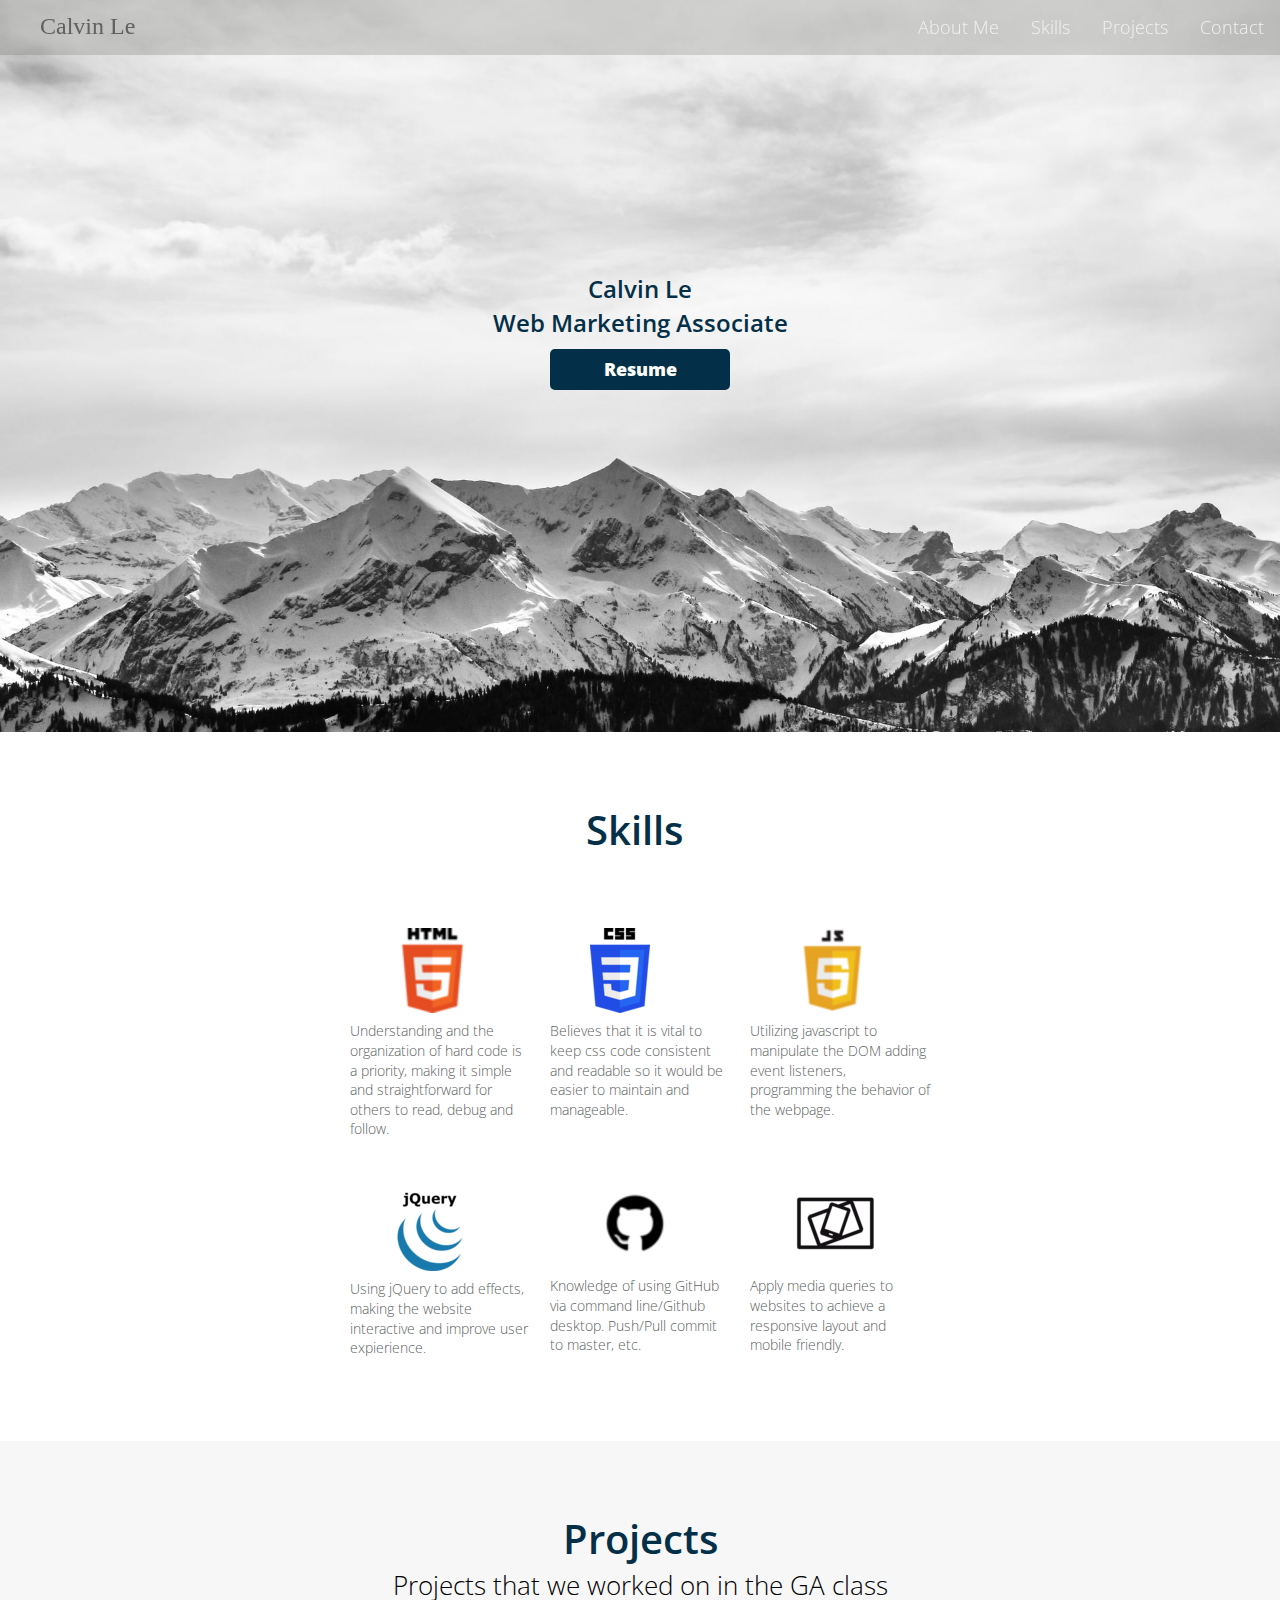
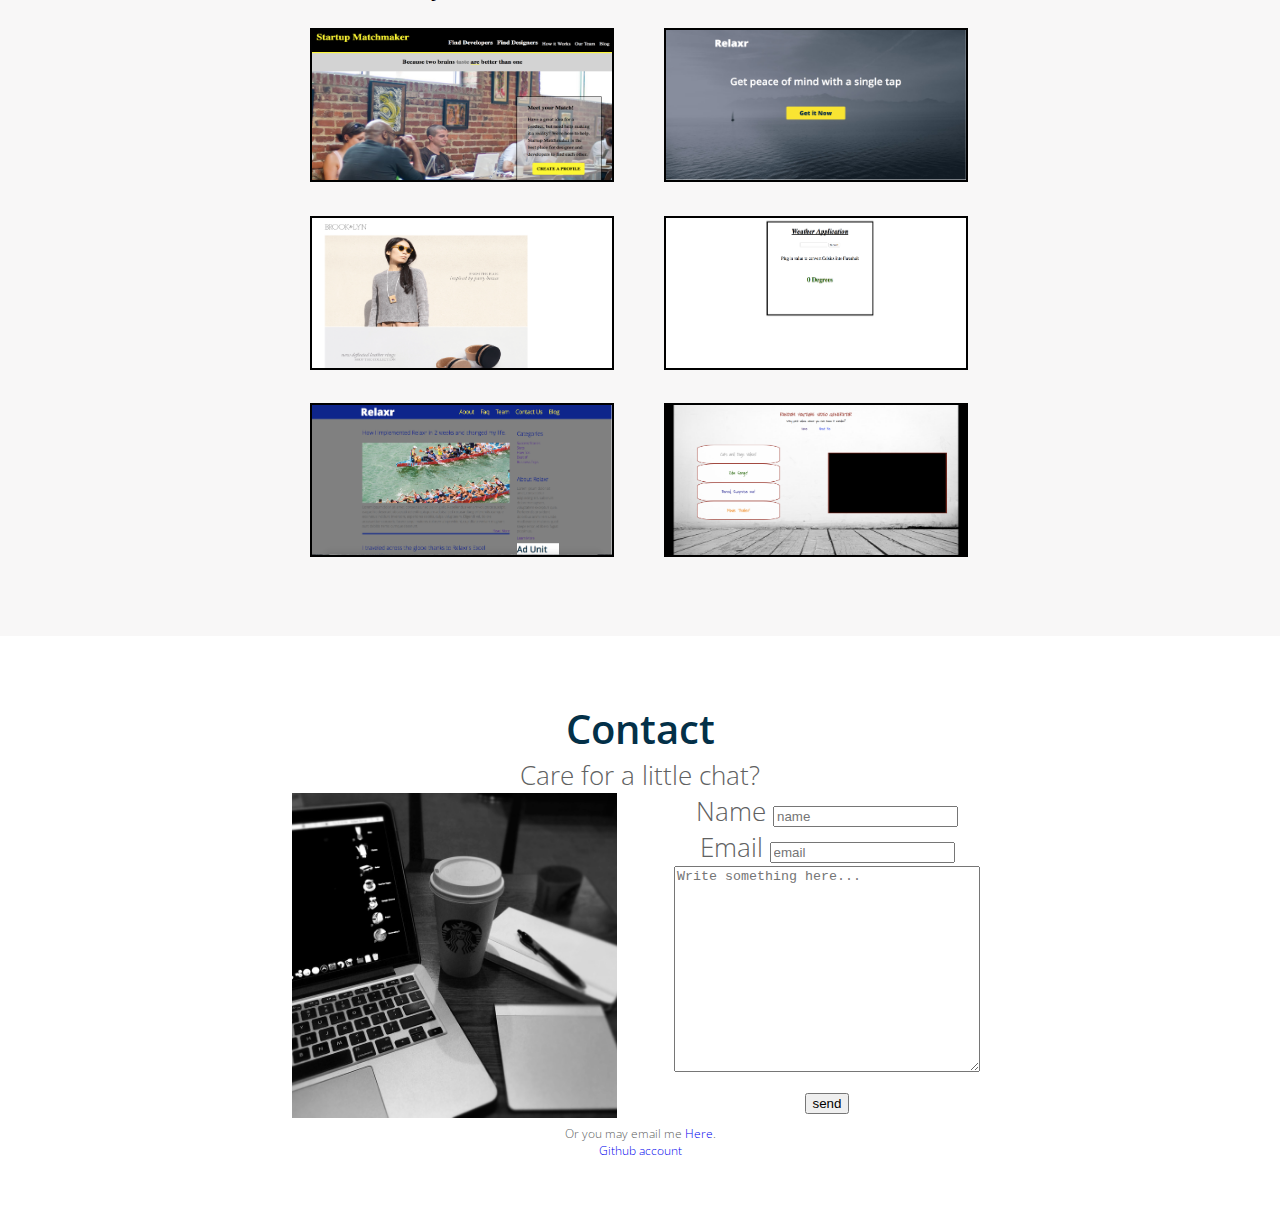
==== index.html @ 20d061e1 "update" ====
<!DOCTYPE html>
<html lang="en">

<head>
  <meta charset="utf-8">
  <meta name="description" content="Calvin's Profile Page">

  <title>Calvin's Profile Page</title>
  <link href='http://fonts.googleapis.com/css?family=Open+Sans:300italic,300,600,800' rel='stylesheet' type='text/css'>

  <!-- external CSS link -->
  <link rel="stylesheet" href="./styles/reset.css">
  <link rel="stylesheet" href="./styles/style.css">

</head>

<body>
  <header class="home" id="home">
    <div class="container">
      <div class="logo"></div>
      <h2>Calvin Le</h2>
      <h3>Web Marketing Associate</h3>
      <a class="button blue" href="./downloads/C.LeResume.pdf" download target="blank">Resume</a>

      <nav class>
        <h1>Calvin Le</h1>
        <ul>
          <li><a href="#contact">Contact</a></li>
          <li><a href="#projects">Projects</a></li>
          <li><a href="#skill">Skills</a></li>
          <li><a href="#home">About Me</a></li>
        </ul>
      </nav>

    </div>
  </header>
    <div class="container clearfix">
      <div class="skill" id="skill">
        <h3>Skills</h3>
            <div class="box">
              <img class="icon" src="./images/icon/html.png">
              <p>Understanding and the organization of hard code is a priority, making it simple and straightforward for others to read, debug and follow.</p>
            </div>
            <div class="box">
              <img class="icon" src="./images/icon/css.png">  
              <p>Believes that it is vital to keep css code consistent and readable so it would be easier to maintain and manageable.</p>
            </div>
            <div class="box">
              <img class="icon" src="./images/icon/js.png">
              <p>Utilizing javascript to manipulate the DOM adding event listeners, programming the behavior of the webpage.
              </p>
            </div>
            <div class="jquery box">
              <img class="icon" src="./images/icon/jquery.png">
              <p>Using jQuery to add effects, making the website interactive and improve user expierience.</p>
            </div>
            <div class="box">
              <img class="icon" src="./images/icon/git.png">
              <p>Knowledge of using GitHub via command line/Github desktop. Push/Pull commit to master, etc.</p>
            </div>
            <div class="box">
              <img class="icon" src="./images/icon/responsive.png">
              <p>Apply media queries to websites to achieve a responsive layout and mobile friendly.</p>
            </div>
      </div>
    </div>
  <div class="projects" id="projects">
    <div style="max-width:710px; margin:0 auto;" class="container clearfix">
      <h3>Projects</h3>
      <p class="black"> Projects that we worked on in the GA class</p>
        <div class="stackleft">
          <img class="img" src="./images/startup.png" alt="picture">
        </div>
        <div class="stackleft">
          <img class="img" src="./images/Relaxr.png" alt="picture">
        </div>
        <div class="stackleft">
          <img class="img" src="./images/ecardly.png" alt="picture">
        </div>
        <div class="stackleft">
          <img class="img" src="./images/weather.png" alt="picture">
        </div>
        <div class="stackleft">
          <img class="img" src="./images/blog.png" alt="picture">
        </div>
        <div class="stackleft">
          <img class="img" src="./images/project.png" alt="picture">
        </div>
  </div>
  </div>


  <footer>
    <div class="contact clearfix">
      <div class="container" id="contact">
        <h3>Contact</h3>
        <p>Care for a little chat?</p>
        <form id='my-form'>
          <p class="name">
            <label for="name">Name</label>
            <input type="text" name="name" id="name" placeholder="name" />
          </p>
          <p class="Email">
            <label for="name">Email</label>
            <input type="text" name="email" id="email" placeholder="email" />
          </p>
          <p class="text">
            <textarea name="text" placeholder="Write something here..."></textarea>
          </p>
          <p class="submit">
            <input type="submit" value="send">
          </p>
        </form>
      </div>
        <img class="coffee" src="./images/coffee.jpg" alt="picture">
      <div class="bottom">
      <address>
        Or you may email me <a class="bottomlink" href="mailto:l3calvin@gmail.com">Here</a>.<br>
        <a class="bottomlink" href="https://github.com/Calv519" target="blank">Github account </a>
      </address>
    </div>
    </div>
    <script src="https://cdnjs.cloudflare.com/ajax/libs/jquery/3.3.1/jquery.min.js"></script>
    <script src="./main.js"></script>
  </footer> 
</body>

</html>
---- styles/style.css ----
/******************************************
/* BASE STYLES
/*******************************************/
html {
  scroll-behavior: smooth;
}

body {
  color: #f0efef;
  font-size: 26px;
  line-height: 1.4;
  color: #606161;
  font-family: 'Open Sans', Helvetica, Arial, sans-serif;
  font-weight: 300;
}
a {
  text-decoration: none;
}


.clearfix:after {
  content:"";
  display: block;
  clear: both;
}

/******************************************
/* LAYOUT
/*******************************************/

/* Center the container */

.container {
  max-width: 960px;
  margin: 0 auto;
  box-sizing: border-box;
}

.logo {
  font-size: 32px;
  font-weight: 800;
}

header.home {
  height: 700px;
  background-image: url(../images/bg.jpeg);
  background-position: top center;
  background-size:cover;
  padding-top: 32px;
}

header .logo {
  color: #fff;
}
header h2 {
  font-size: 24px;
  text-align: center;
  color: #033048;
  margin: 240px 90px 0px 90px;
  font-weight: 600;
}

.black {
  color: black;
}

header h3 {
  font-size: 24px;
  text-align: center;
  color: #033048;
  font-weight: 600;
}

.button {
  border-radius: 5px;
  font-weight: 800;
  padding: 8px 0px;
  width: 180px;
  box-sizing: border-box;
  font-size: 18px;
  text-align: center;
  display: block;
  margin: 0 auto;
}
.yellow {
  background: #f9e42e;
  color: #033048;
}
.blue {
  background: #033048;
  color: #fff;
}

.skill h3 {
  margin: 70px 12px 70px 0px;
}

.home h3 {
  margin-bottom: 10px;
}

h3 {
  text-align: center;
  color: #033048;
  font-size: 40px;
  font-weight: 600;
}


footer {
  background: white;
  padding: 65px 0 45px;
  text-align: center;
}


/*SKILLS*/

.skill {
  max-width: 600px;
  margin: 0 auto;
}

.skill p {
font-size: 14px;
padding: 0px 10px;

}

.box {
  float: left;
  width: 200px;
  height: 250px;
  /*
  border: black solid 2px;*/
}


.img {
  width: 300px;
  height: 150px;
  border: 2px solid black;
  margin: 25px 25px 0px 25px;
}

.jquery {
  margin-top: 13px;
}

 
/*PROJECTS*/

#projects {
  background: no-repeat top center rgba(109, 106, 105, .05) ;
  padding: 70px 0 70px;
  color: #fff;
  background-size: cover;
}

.projects p {
  text-align: center;
}

.stackleft {
  float: left;
}


.icon {
margin-left: 25%;
}


/*NAVIGATION*/
#downloaded {
  height: 30px;
  text-align: center;
  background-color: lightgreen;
  padding-top: 15px;
}

nav {
    overflow: hidden;
    background-color: rgba(109, 106, 105, .25);
    position: fixed; 
    top: 0;
    right: 0%; 
    width: 100%;/*
    height: 10%;*/
}

nav a {
    float: right;
    display: block;
    color: #f2f2f2;
    text-align: center;
    padding: 15px 16px;
    text-decoration: none;
    font-size: 18px;
}


nav h1{
  position: absolute;
  font-size: 24px;
  margin: 5px 0px 0px 25px;
  padding: 5px 15px 5px 15px;
  font-family: 'Kaushan Script', cursive;
}





/*CONTACT*/

.contact {
  width: 700px;
  margin: 0 auto;
}

form {
  float: right;
  padding-right: 10px;
}



textarea {
  height: 200px;
  width: 300px;
}

.coffee {
  height: 325px;
  padding-right: 55px;
}

address {
  font-size: 12px;
}
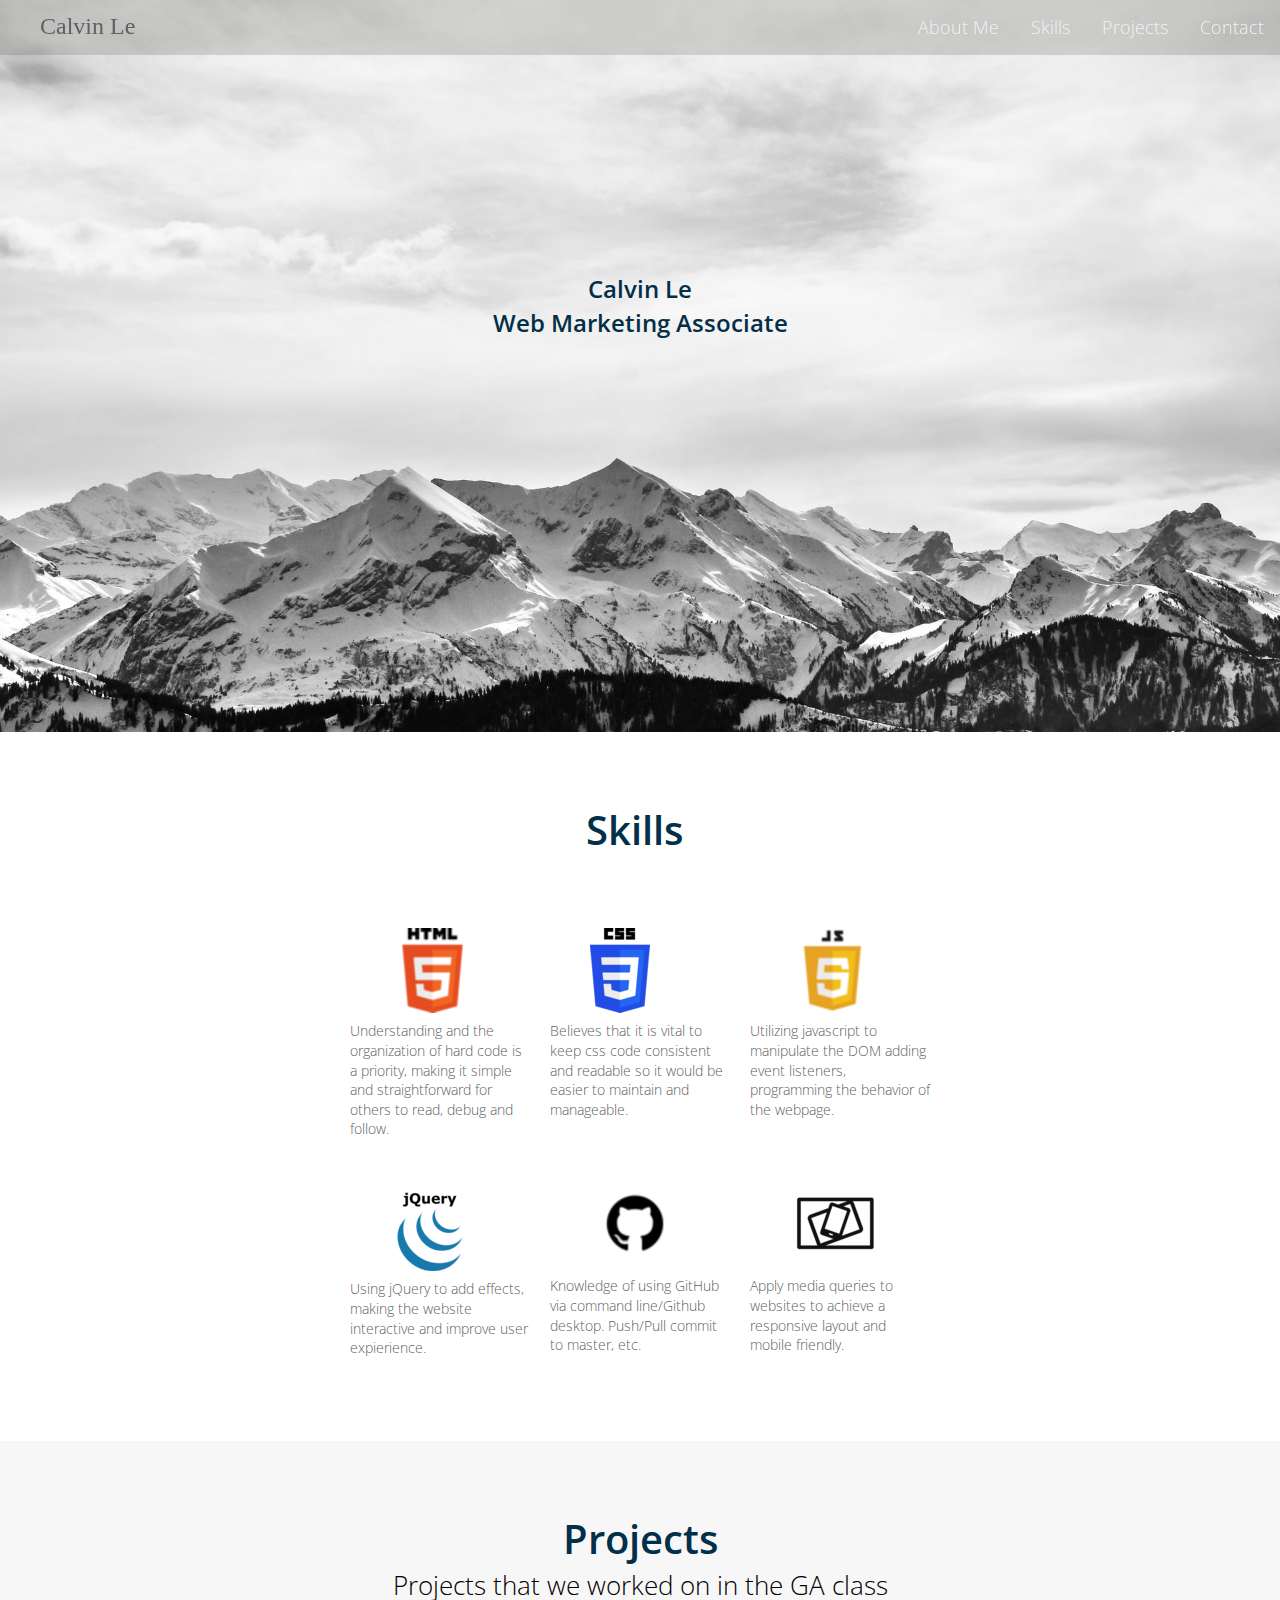
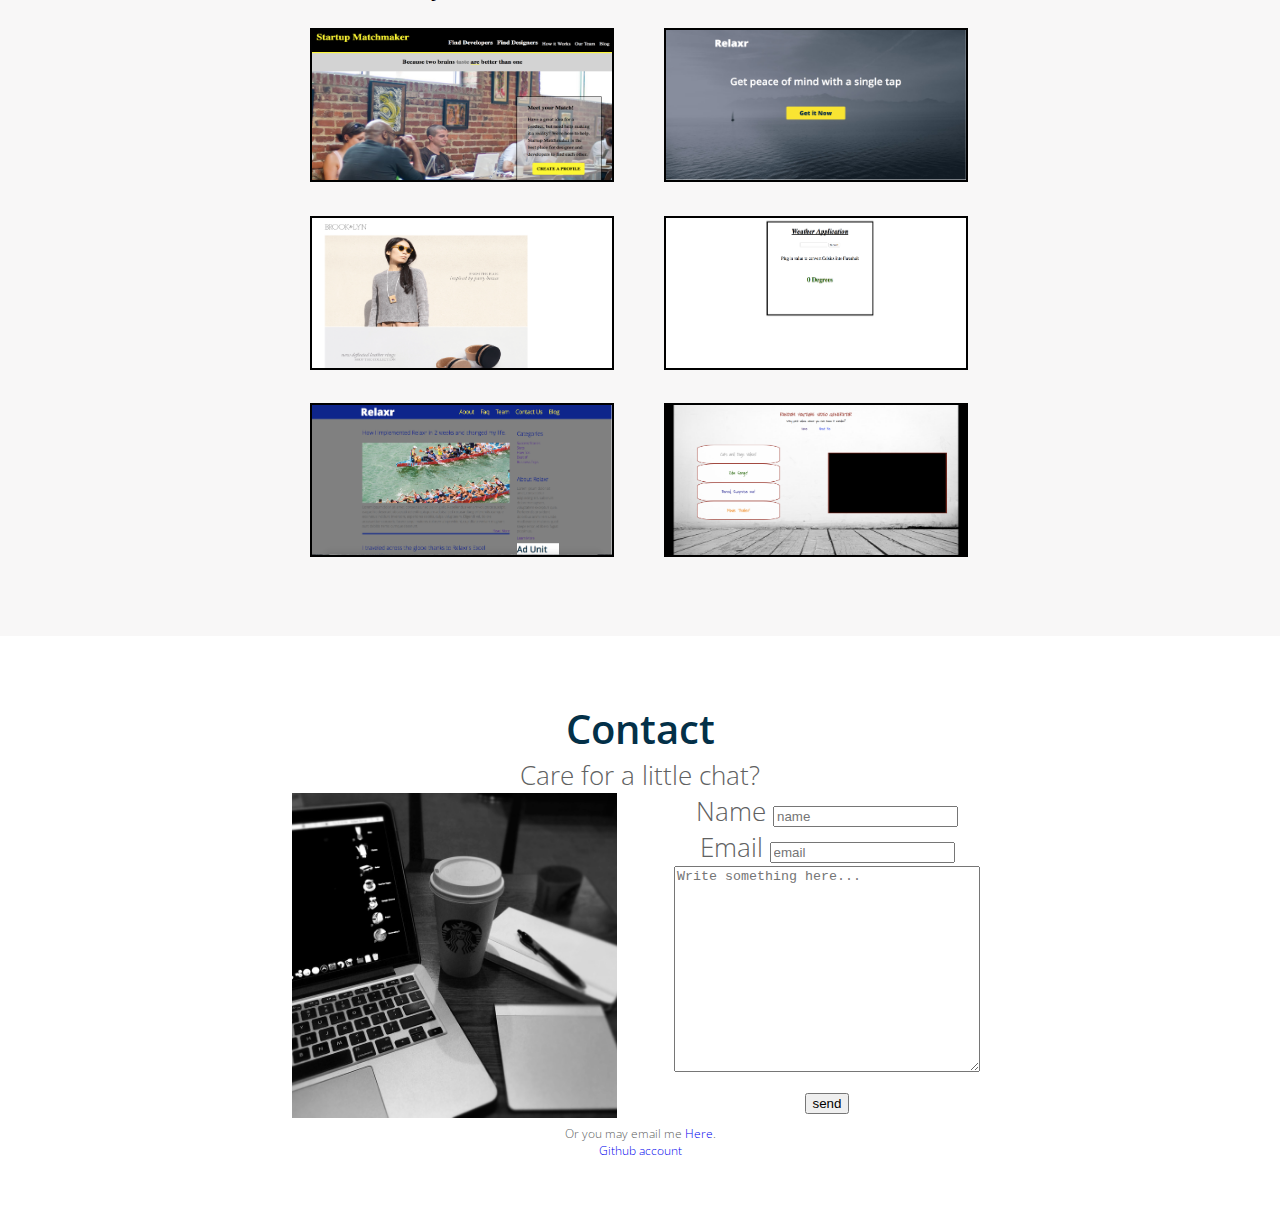
==== commit d4e1b6dc: "update" ====
--- a/index.html
+++ b/index.html
@@ -20,7 +20,6 @@
       <div class="logo"></div>
       <h2>Calvin Le</h2>
       <h3>Web Marketing Associate</h3>
-      <a class="button blue" href="./downloads/C.LeResume.pdf" download target="blank">Resume</a>
 
       <nav class>
         <h1>Calvin Le</h1>
@@ -115,7 +114,7 @@
         <img class="coffee" src="./images/coffee.jpg" alt="picture">
       <div class="bottom">
       <address>
-        Or you may email me <a class="bottomlink" href="mailto:l3calvin@gmail.com">Here</a>.<br>
+        Or you may email me <a class="bottomlink" href="mailto:l3_calvin@yahoo.com">Here</a>.<br>
         <a class="bottomlink" href="https://github.com/Calv519" target="blank">Github account </a>
       </address>
     </div>
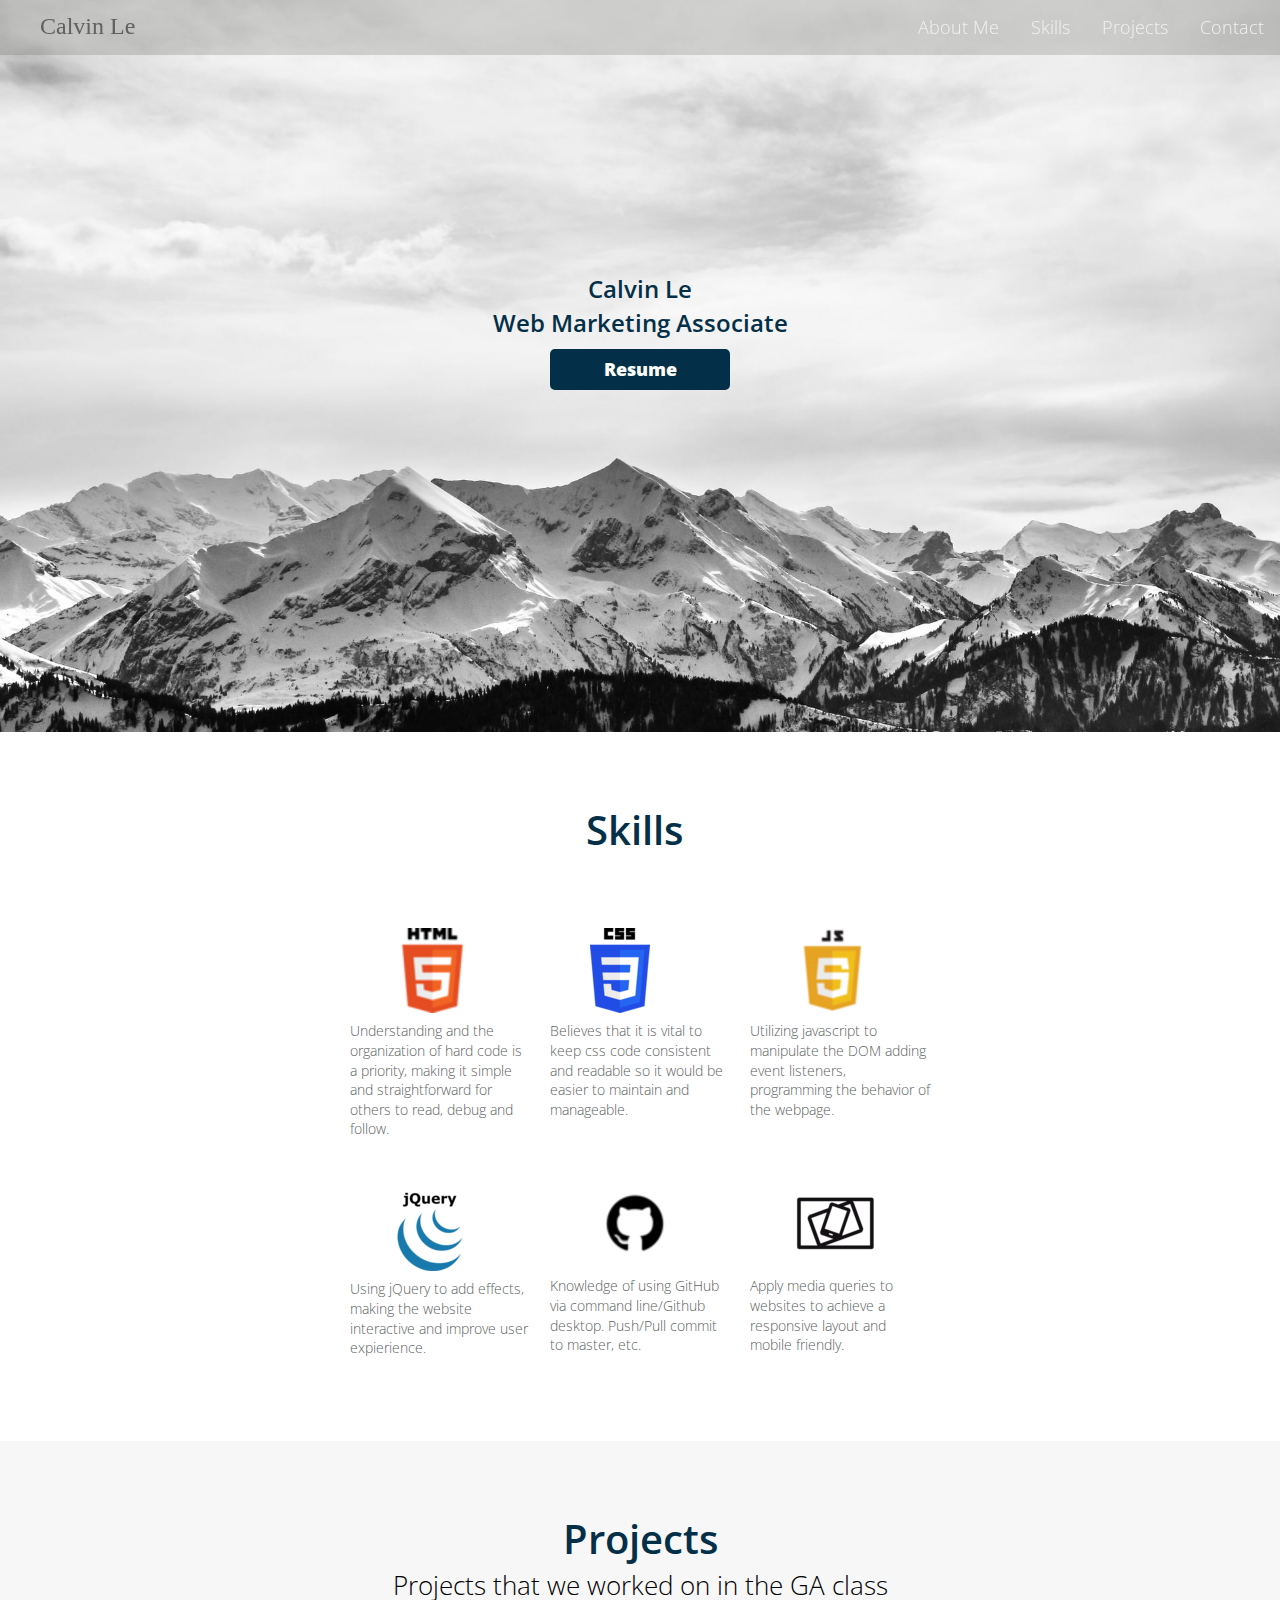
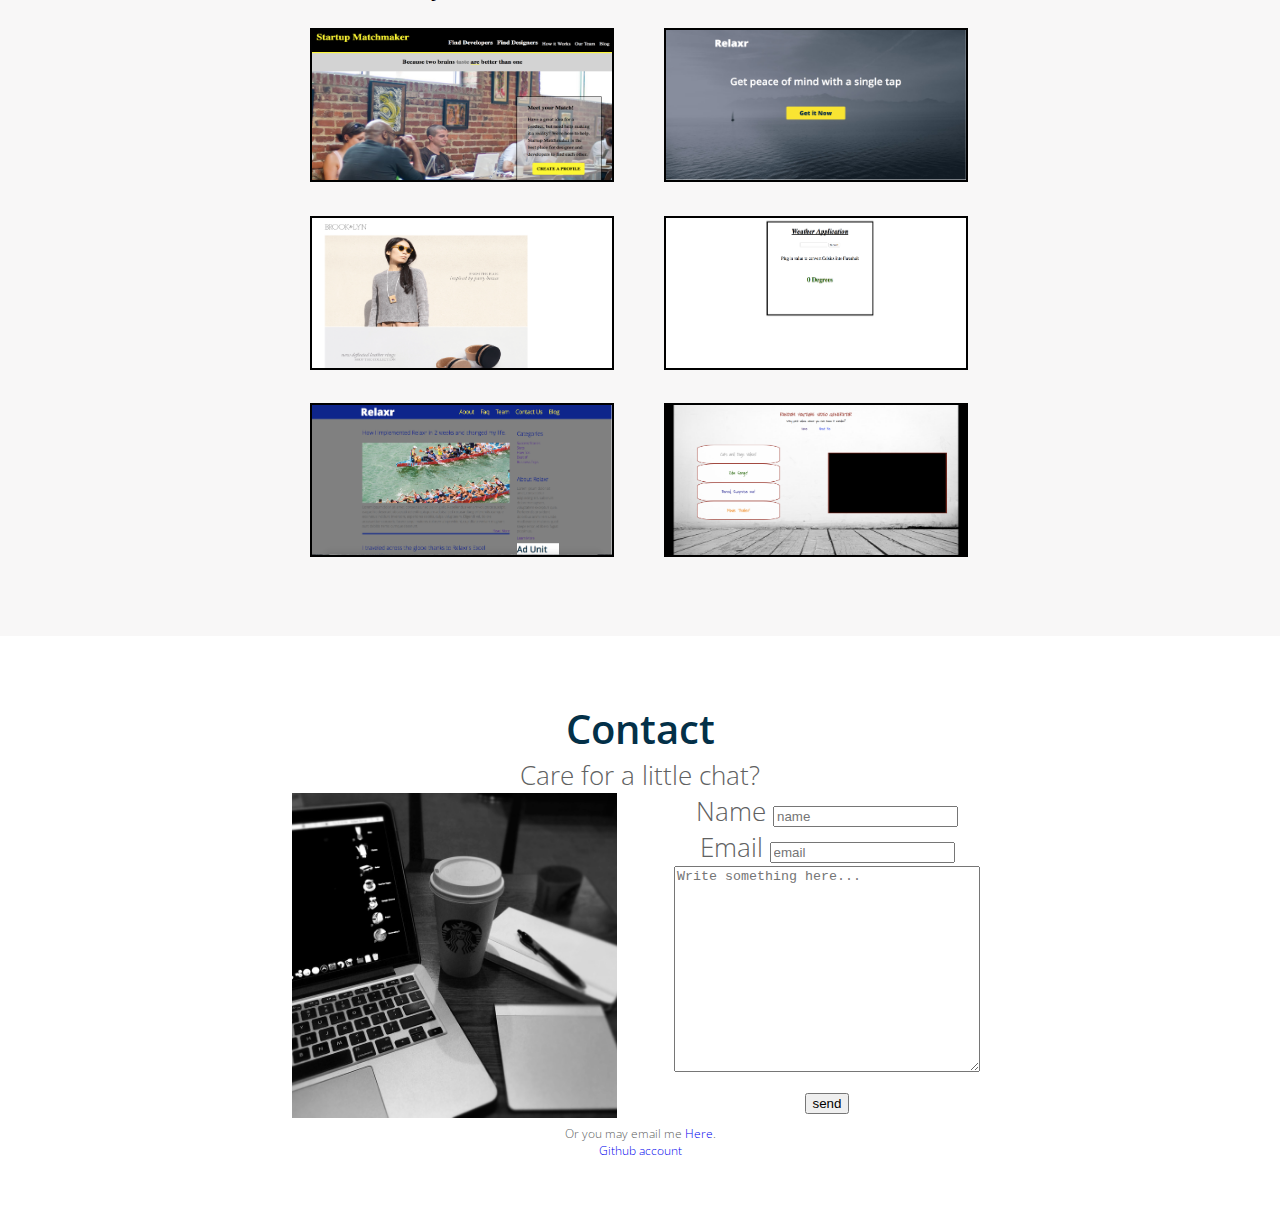
==== commit ad0b5bda: "update" ====
--- a/index.html
+++ b/index.html
@@ -20,6 +20,7 @@
       <div class="logo"></div>
       <h2>Calvin Le</h2>
       <h3>Web Marketing Associate</h3>
+      <a class="button blue" href="./downloads/C.Le-Resume.pdf" download target="blank">Resume</a>
 
       <nav class>
         <h1>Calvin Le</h1>
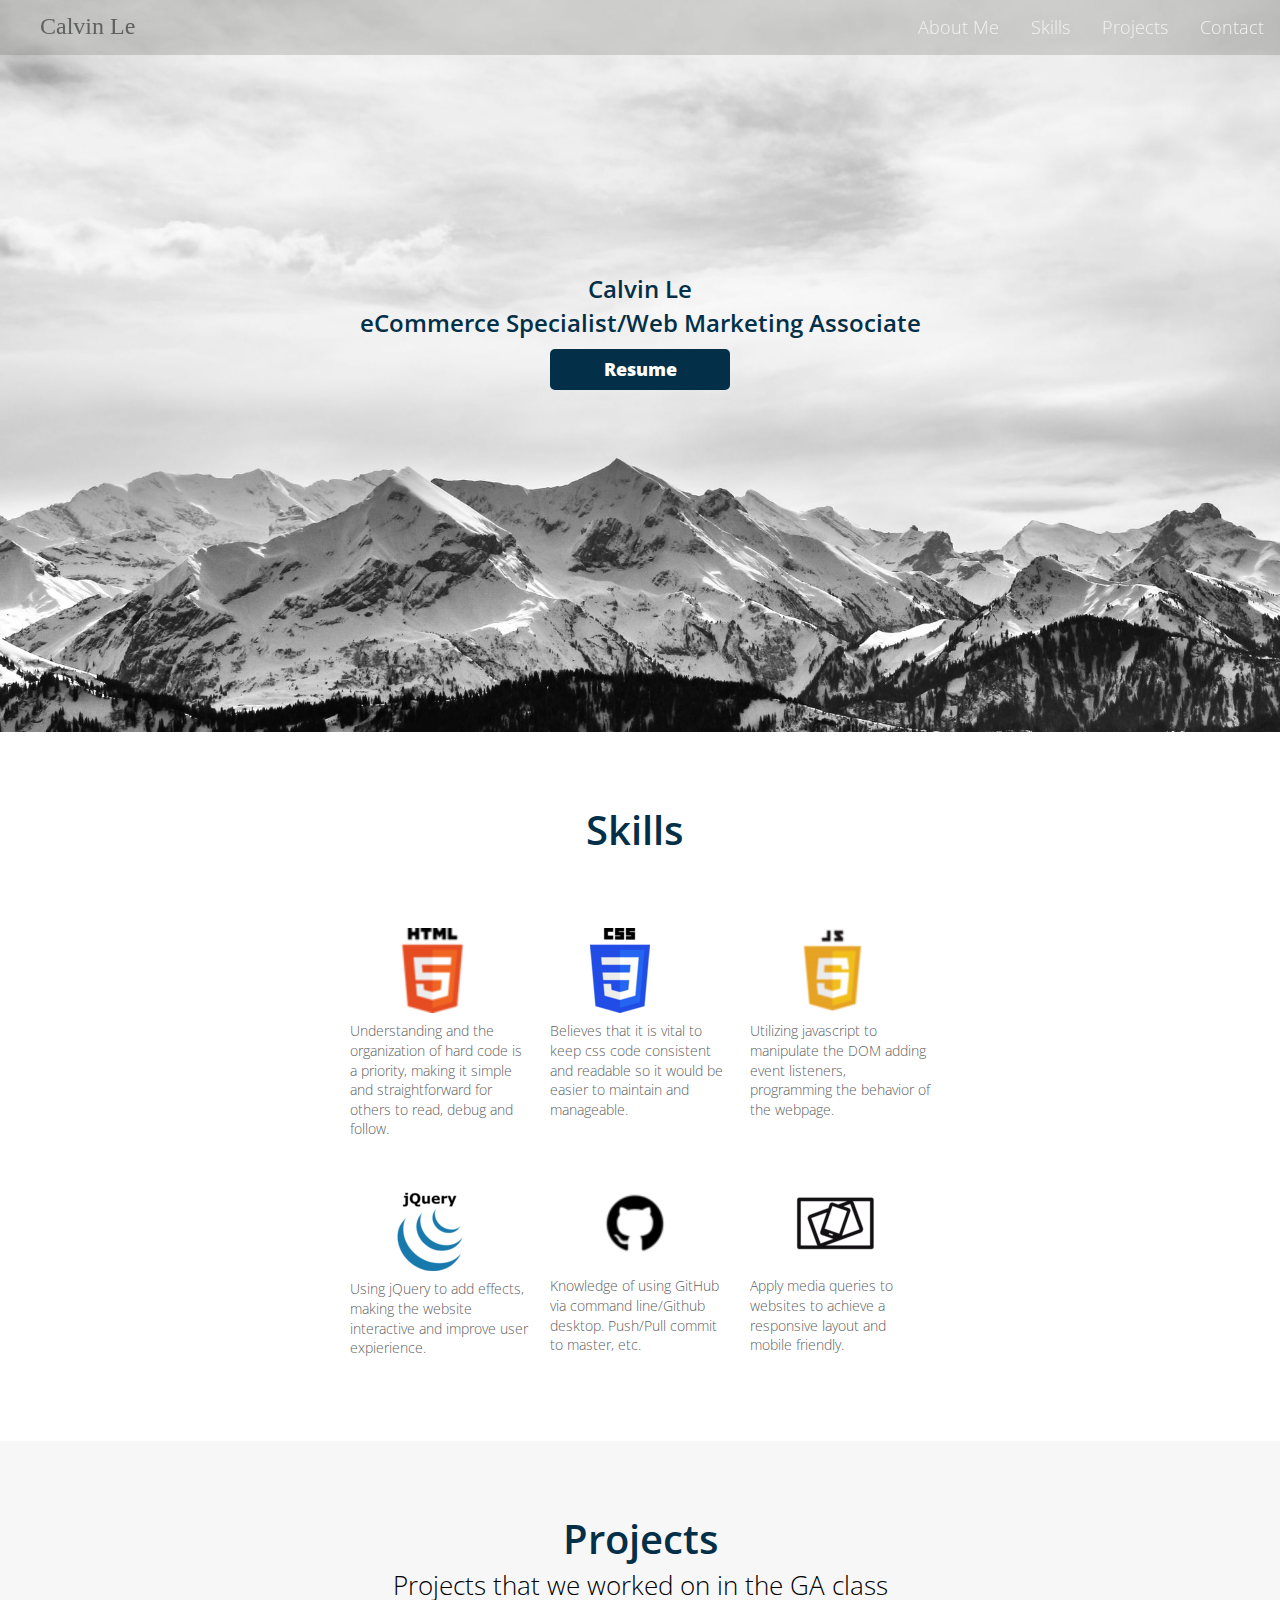
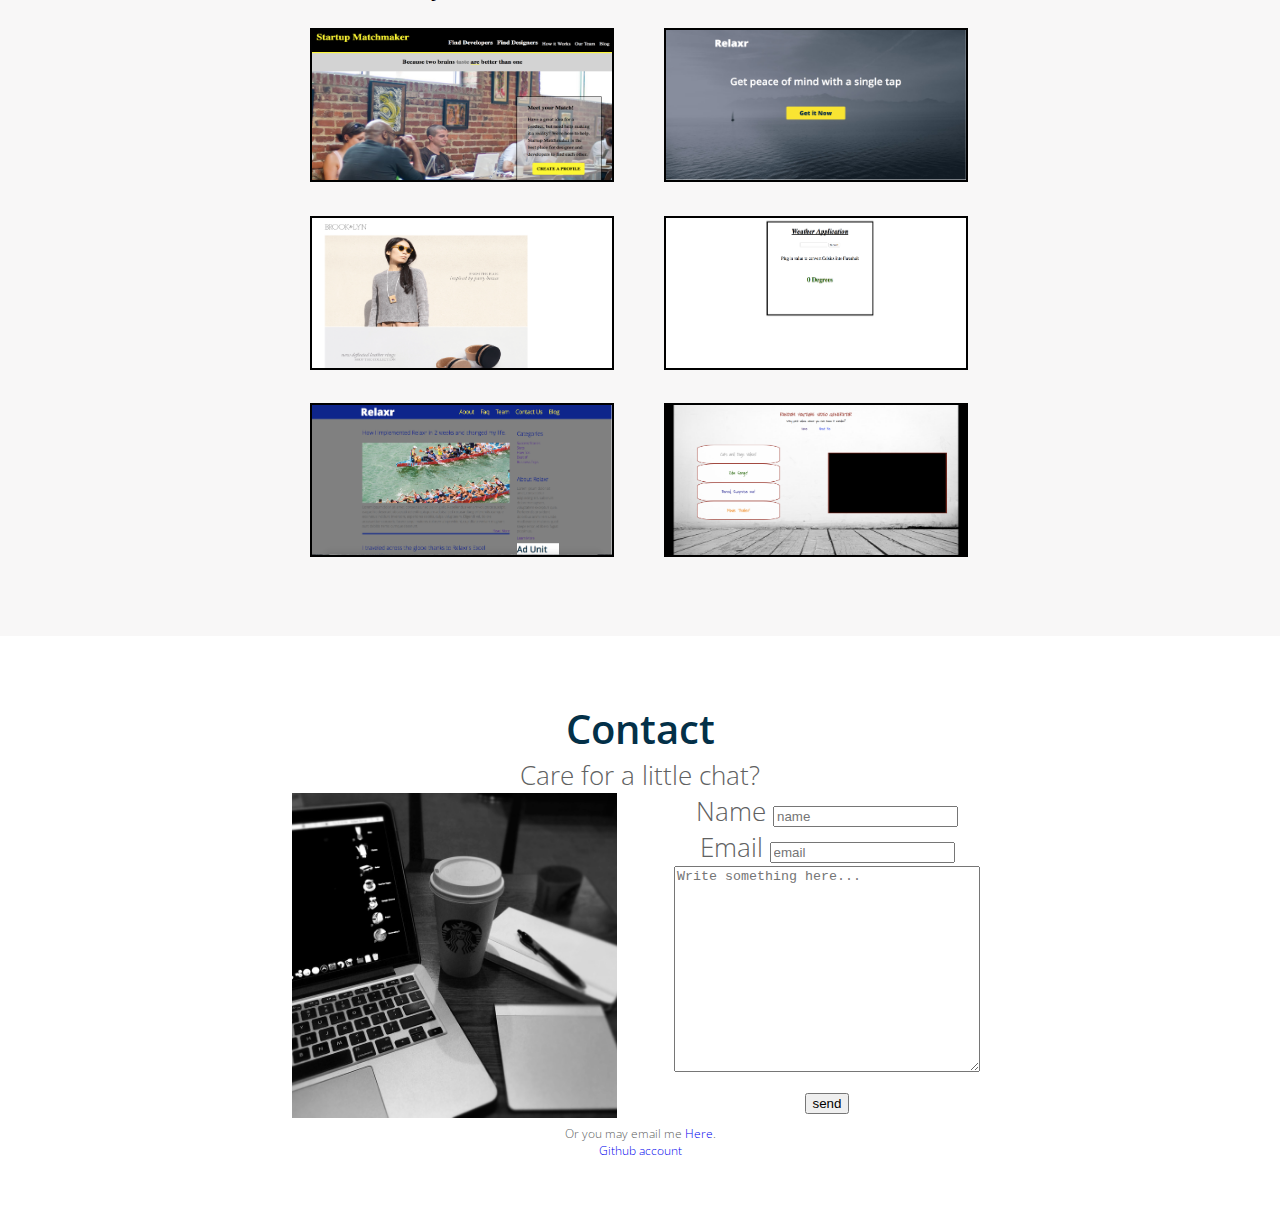
==== commit a50ca102: "2022update" ====
--- a/index.html
+++ b/index.html
@@ -19,7 +19,7 @@
     <div class="container">
       <div class="logo"></div>
       <h2>Calvin Le</h2>
-      <h3>Web Marketing Associate</h3>
+      <h3>eCommerce Specialist/Web Marketing Associate</h3>
       <a class="button blue" href="./downloads/C.Le-Resume.pdf" download target="blank">Resume</a>
 
       <nav class>
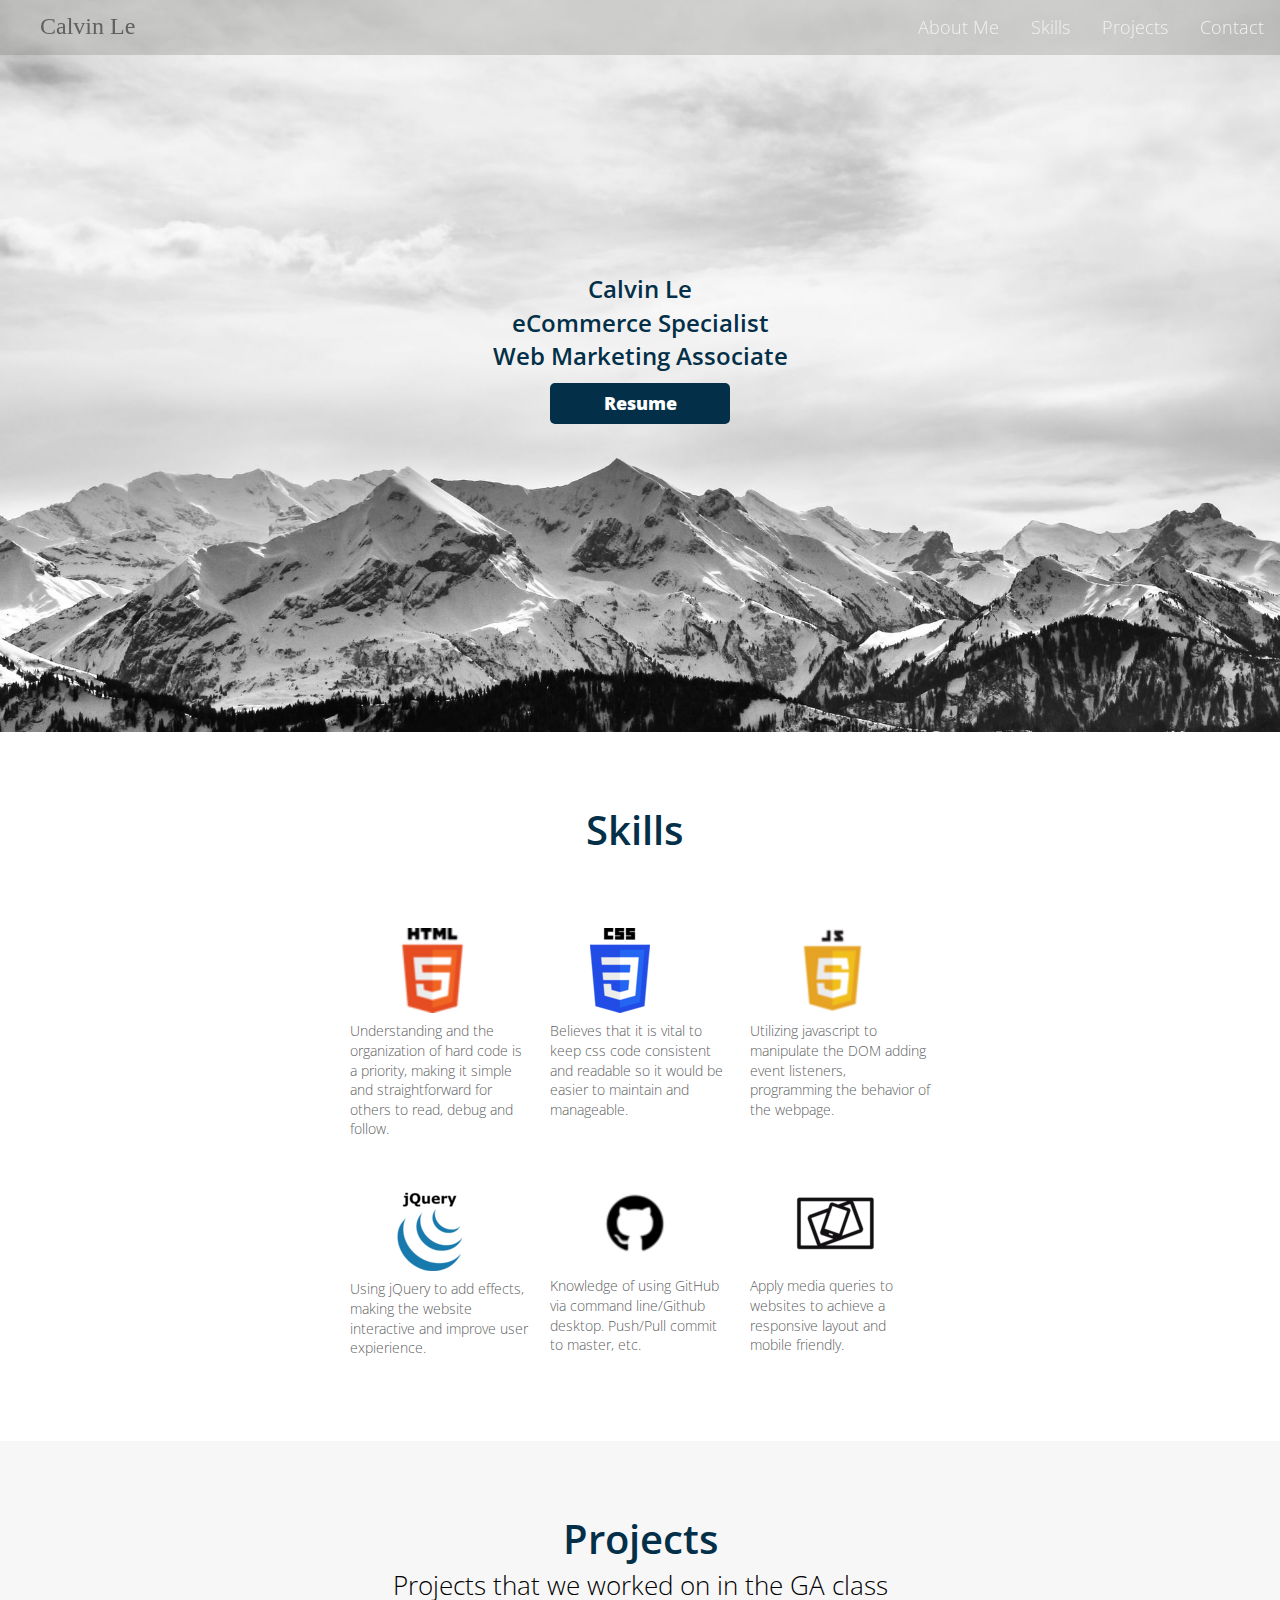
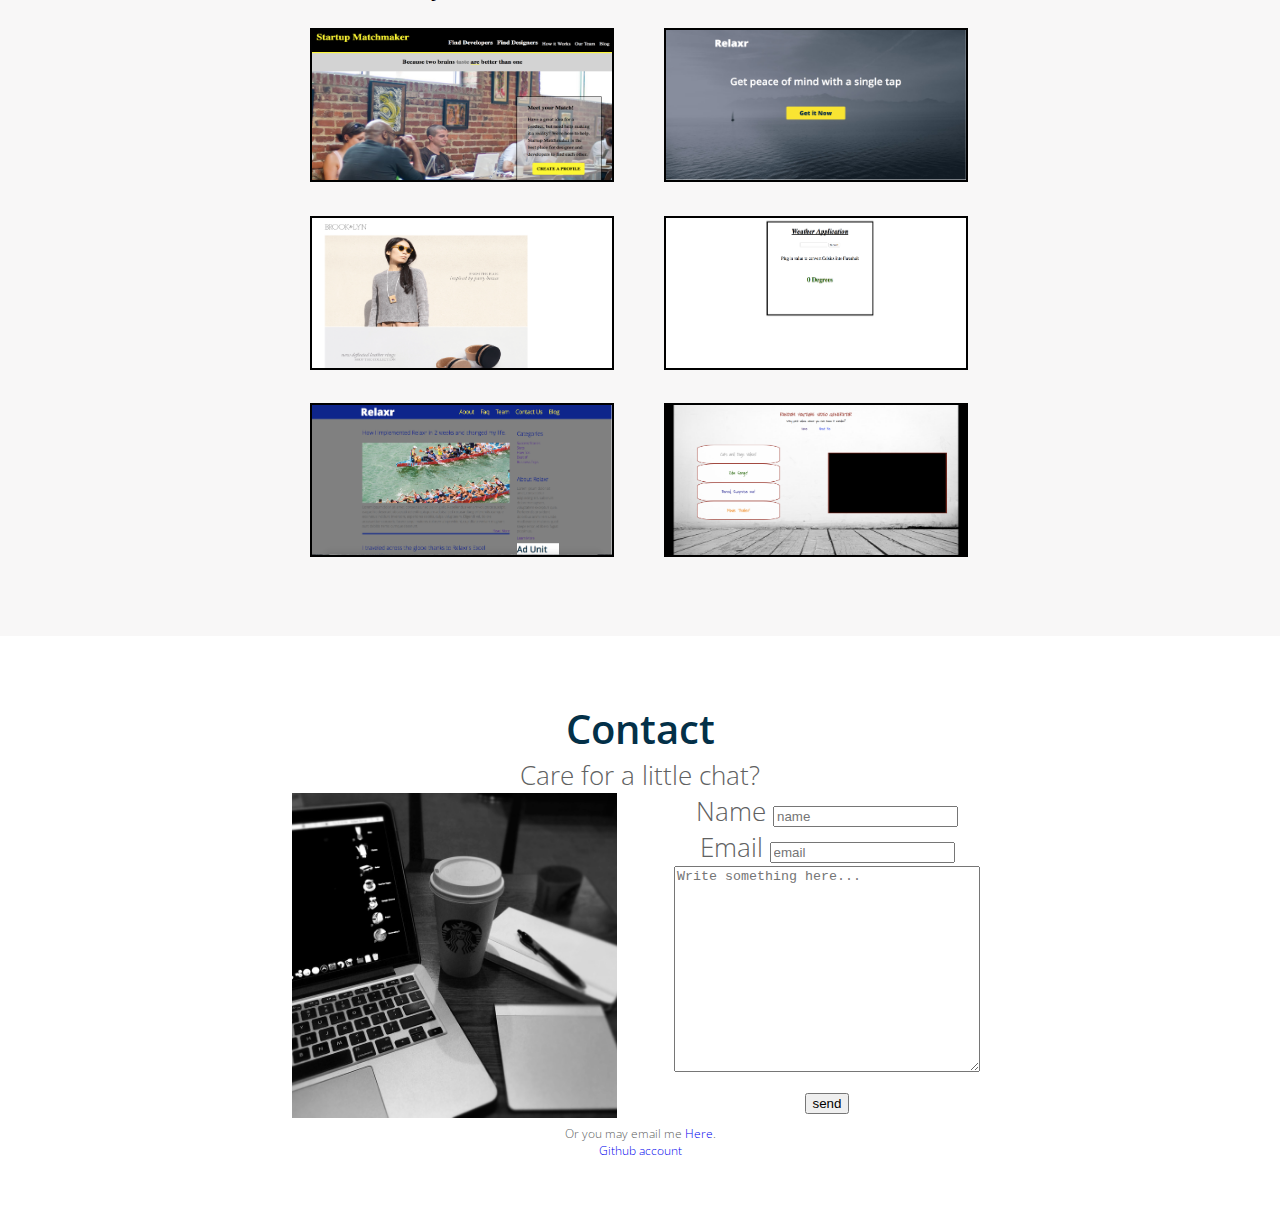
==== commit 60fa633b: "update2022-1" ====
--- a/index.html
+++ b/index.html
@@ -19,7 +19,7 @@
     <div class="container">
       <div class="logo"></div>
       <h2>Calvin Le</h2>
-      <h3>eCommerce Specialist/Web Marketing Associate</h3>
+      <h3>eCommerce Specialist<br>Web Marketing Associate</h3>
       <a class="button blue" href="./downloads/C.Le-Resume.pdf" download target="blank">Resume</a>
 
       <nav class>
